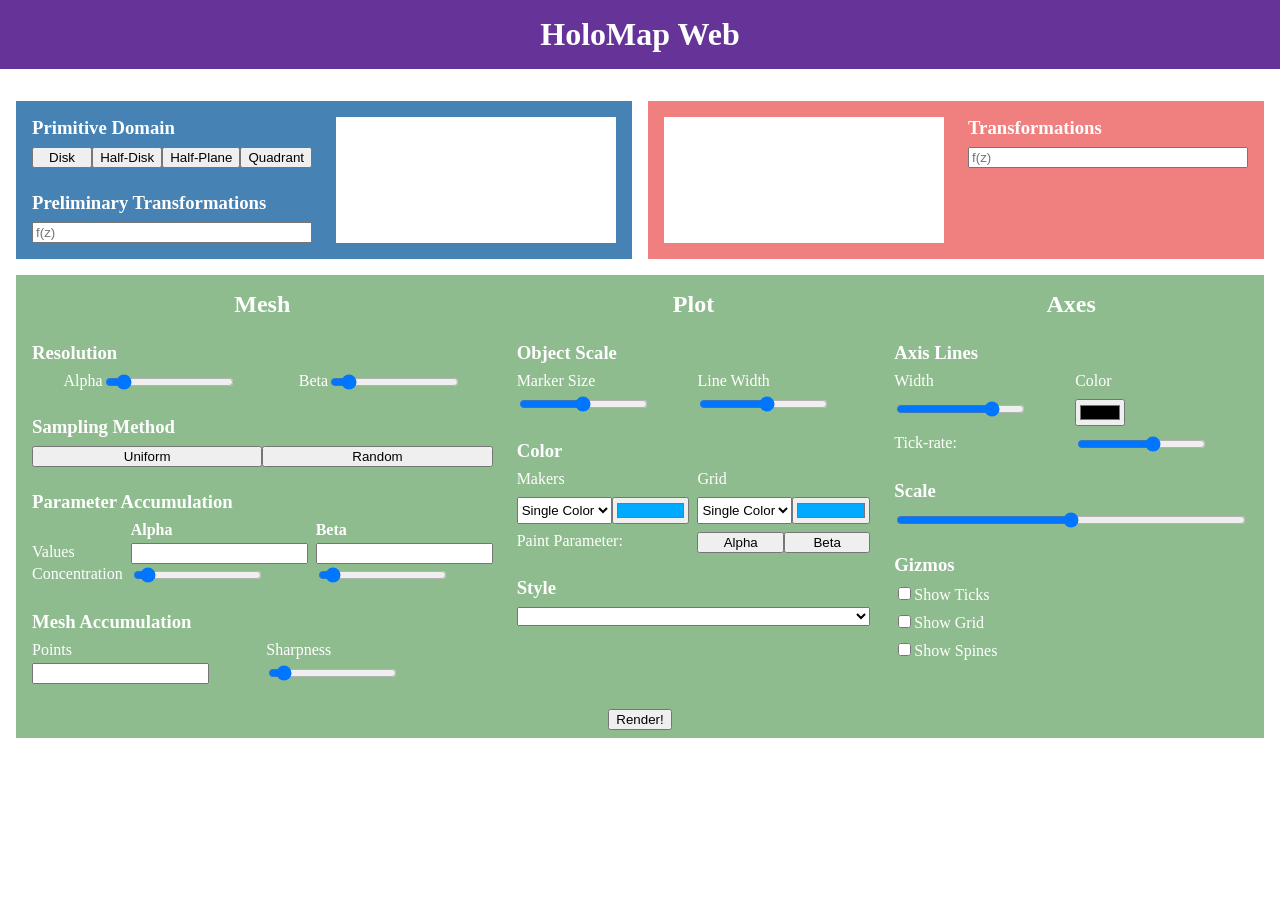
==== web/index.html @ cc420641 "Holomap Web Full functionality suite" ====
<!DOCTYPE html>
<html lang="en">

<head>
<meta charset="UTF-8">
<meta name="viewport" content="width=device-width, initial-scale=1.0, maximum-scale=1.0, user-scalable=no">

<link rel="stylesheet" href="style/main.css">
<link rel="stylesheet" href="style/grids.css">
<link rel="stylesheet" href="style/pydantic.css">


<!-- <link rel="stylesheet" href="style/input.css"> -->

<link rel="stylesheet" href="https://pyscript.net/releases/2026.3.1/core.css" />
<script type="module" src="https://pyscript.net/releases/2026.3.1/core.js"></script>

<title>HoloMap Web</title>
</head>
<body>

<!-- Header -->
<header ><h1>HoloMap Web</h1></header>
<div class="HM-grid">
  <div class="HM-input-container" >
    <div class="HM-controls-container">
      <div>
        <h3>Primitive Domain</h3>
        <div class="HM-input_row">
          <input id="disk" type="button" value="Disk" name="primitive_domain" active>
          <input id="half_disk" type="button" value="Half-Disk" name="primitive_domain">
          <input id="half_plane" type="button" value="Half-Plane" name="primitive_domain">
          <input id="quadrant" type="button"  value="Quadrant" name="primitive_domain">
        </div>
      </div>
      <div>
        <h3>Preliminary Transformations</h3>
        <div class="HM-growing_text_area-container">
          <input type="text" placeholder="f(z)">
        </div>
      </div>
    </div>
    <div class="HM-plot_display"></div>
  </div>
  <div class="HM-output-container" >
    <div class="HM-plot_display"></div>
    <div class="HM-controls-container">
      <div>
        <h3>Transformations</h3>
        <div class="HM-growing_text_area-container">
          <input type="text" placeholder="f(z)">
        </div>
      </div>
    </div>
  </div>


  <!-- Configurations -->
  <div class="HM-config-container">
    <div>
      <div class="HM-controls-container">
        <h2>Mesh</h2>

        <div>
          <h3>Resolution</h3>
          <div class="HM-input_row">
            <div class="HM-input_row">
              <label for="alpha_res">Alpha</label>
              <input id="alpha_res" type="range" min="4" max="128" value="16" step="2" name="alpha_resolution">
            </div>
            <div class="HM-input_row">
              <label for="beta_res">Beta</label>
              <input id="beta_res" type="range" min="4" max="128" value="16" step="2" name="beta_resolution">
            </div>
          </div>
        </div>

        <div>
          <h3>Sampling Method</h3>
          <div class="HM-input_row">
            <input id="linear_sampling" type="button" value="Uniform" name="sampling_method" active>
            <input id="random_sampling" type="button" value="Random" name="sampling_method">
          </div>
        </div>

        <div>
          <h3>Parameter Accumulation</h3>
          <div class="HM-3-col-grid HM-3-row-grid">
            <div></div><div><h4>Alpha</h4></div><div><h4>Beta</h4></div>
            <div>Values</div><div><input id="alpha_accumulation" type="text"></div><div><input id="beta_accumulation" type="text"></div>
            <div>Concentration</div><div><input id="alpha_concentration" type="range" min="1" max="16" value="2" step="0.5"></div><div><input id="beta_concentration" type="range" min="1" max="16" value="2" step="0.5"></div>
          </div>
        </div>

        <div>
          <h3>Mesh Accumulation</h3>
          <div class="HM-2-col-grid HM-2-row-grid">
            <div>Points</div><div>Sharpness</div>
            <div><input id="mesh_accumulation_points" type="text"></div><div><input id="mesh_accumulation_sharpness" type="range" min="1" max="16" value="2" step="0.5"></div>
          </div>
        </div>
      </div>



      <div class="HM-controls-container">
        <h2>Plot</h2>

        <div>
          <h3>Object Scale</h3>
          <div class="HM-2-col-grid HM-2-row-grid">
            <div>Marker Size</div><div>Line Width</div>
            <div><input id="markersize" type="range" min="-3" max="3" value="0" step="0.25"></div><div><input id="linewidth" type="range" min="-8" max="1" value="-3.322" step="0.25"></div>
          </div>
        </div>

        <div>
          <h3>Color</h3>
          <div class="HM-2-col-grid HM-2-row-grid">
            <div>Makers</div><div>Grid</div>
            <div class="HM-input_row">
            <select id="marker_color_mode" value="single">
              <option value="single">Single Color</option>
              <option value="multi">Multicolor</option>
            </select>
            <input id="marker_color" type="color" value="#00aaff">
            <select id="marker_colormap" style="display:none;" value="hsv"></select>
            </div>
            <div class="HM-input_row">
            <select id="grid_color_mode" value="single">
              <option value="single">Single Color</option>
              <option value="multi">Multicolor</option>
            </select>
            <input id="grid_color" type="color" value="#00aaff">
            <select id="grid_colormap" style="display:none;" value="hsv"></select>
          </div>
          </div>
          <div class="HM-2-col-grid">
            <div>Paint Parameter:</div><div class="HM-input_row"><input id="paintparameter_alpha" type="button" value="Alpha" name="paint_parameter"><input id="paintparameter_beta" type="button" value="Beta" name="paint_parameter" active></div>
          </div>
        </div>

        <div>
          <h3>Style</h3>
            <select name="plot_style" id="plotstyle">
            </select>
        </div>

      </div>



      <div class="HM-controls-container">
        <h2>Axes</h2>
        <div>
          <h3>Axis Lines</h3>
          <div class="HM-2-col-grid HM-2-row-grid">
            <div>Width</div><div>Color</div>
            <div><input id="axis_linewdith" type="range" min="-8" max="1" value="-1" step="0.25"></div><div class="HM-input-row"><input id="axis_color" type="color" value="#000000"></div>
          </div>
          <div class="HM-2-col-grid">
            <div>Tick-rate:</div><div><input id="axis_tickrate" type="range" min="-3" max="2" value="0" step="1"></div>
          </div>
        </div>

        <div>
          <h3>Scale</h3>
          <input id="axis_scale" type="range" min="-2" max="2" value="0" step="0.25">
        </div>

        <div>
          <h3>Gizmos</h3>
          <div><input type="checkbox" id="show_ticks"><label for="show_ticks">Show Ticks</label></div>
          <div><input type="checkbox" id="show_grid"><label for="show_grid">Show Grid</label></div>
          <div><input type="checkbox" id="show_spines"><label for="show_spines">Show Spines</label></div>
        </div>
      </div>


    </div>

    <div>
      <input id="render_plot" type="button" value="Render!">
    </div>

  </div>
</div>


<script type="py" src="/pyscript/main.py" config="/pyscript/config.json"></script>
</body>
</html>
---- web/style/main.css ----
body { margin: 0;}
h1, h2, h3, h4, h5, h6 {margin: 0;}

h1, h2 {
  text-align: center;
}

header {
  color: white;
  background-color:  RebeccaPurple;

  margin: 0;
  padding: 16px;
}

.HM-grid {
  display: grid;
  align-content: center;
  justify-content: center;

  grid-template-columns: 1fr 1fr;

  grid-column-gap: 16px;
  grid-row-gap: 16px;

.HM-config-container
  min-height: 800px;
  margin: 0;
  padding: 32px 16px;
}


.HM-input-container, .HM-output-container, .HM-config-container > div { /* Grid pannels */
  color: white;

  display: flex;
  flex-direction: row;
  column-gap: 8px;

  align-items: stretch;
  justify-content: center;

  padding: 8px;
}

.HM-input-container > div, .HM-output-container > div, .HM-config-container > div > div { /* Pannel sections */
  flex-basis: 100%;
}

.HM-input-container {
  background-color: SteelBlue;
}

.HM-output-container {
  background-color: LightCoral;
}

.HM-config-container {
  background-color: DarkSeaGreen;

  grid-column-start: 1;
  grid-column-end: 3;

  display: flex;
  flex-direction: column;
}

.HM-controls-container {
  display: flex;
  flex-direction: column;

  row-gap: 24px;

  padding: 8px;
}

.HM-controls-container > div {
      display: flex;
    flex-direction: column;

    row-gap: 8px;
}

.HM-plot_display {
  margin: 8px;
  background-color: white;
}

.HM-input_row {
  display: flex;
  flex-direction: row;
  justify-content: space-around;
}

.HM-input_row > input {
  flex-basis: 100%;
}


.HM-growing_text_area-container {
  display: flex;
  flex-direction: column;

  overflow: scroll;
}
---- web/style/grids.css ----
.HM-3-col-grid {
  display: grid;
  align-content: center;
  justify-content: center;

  grid-template-columns: 1fr 1fr 1fr;
  grid-column-gap: 8px;

}

.HM-3-row-grid {
  display: grid;
  align-content: center;
  justify-content: center;

  grid-template-rows: 1fr 1fr 1fr;
}

.HM-2-col-grid {
  display: grid;
  align-content: center;
  justify-content: center;

  grid-template-columns: 1fr 1fr;
  grid-column-gap: 8px;

}

.HM-2-row-grid {
  display: grid;
  align-content: center;
  justify-content: center;

  grid-template-rows: 1fr 1fr;
}
---- web/style/pydantic.css ----
.py-error {
  display: none !important;
}
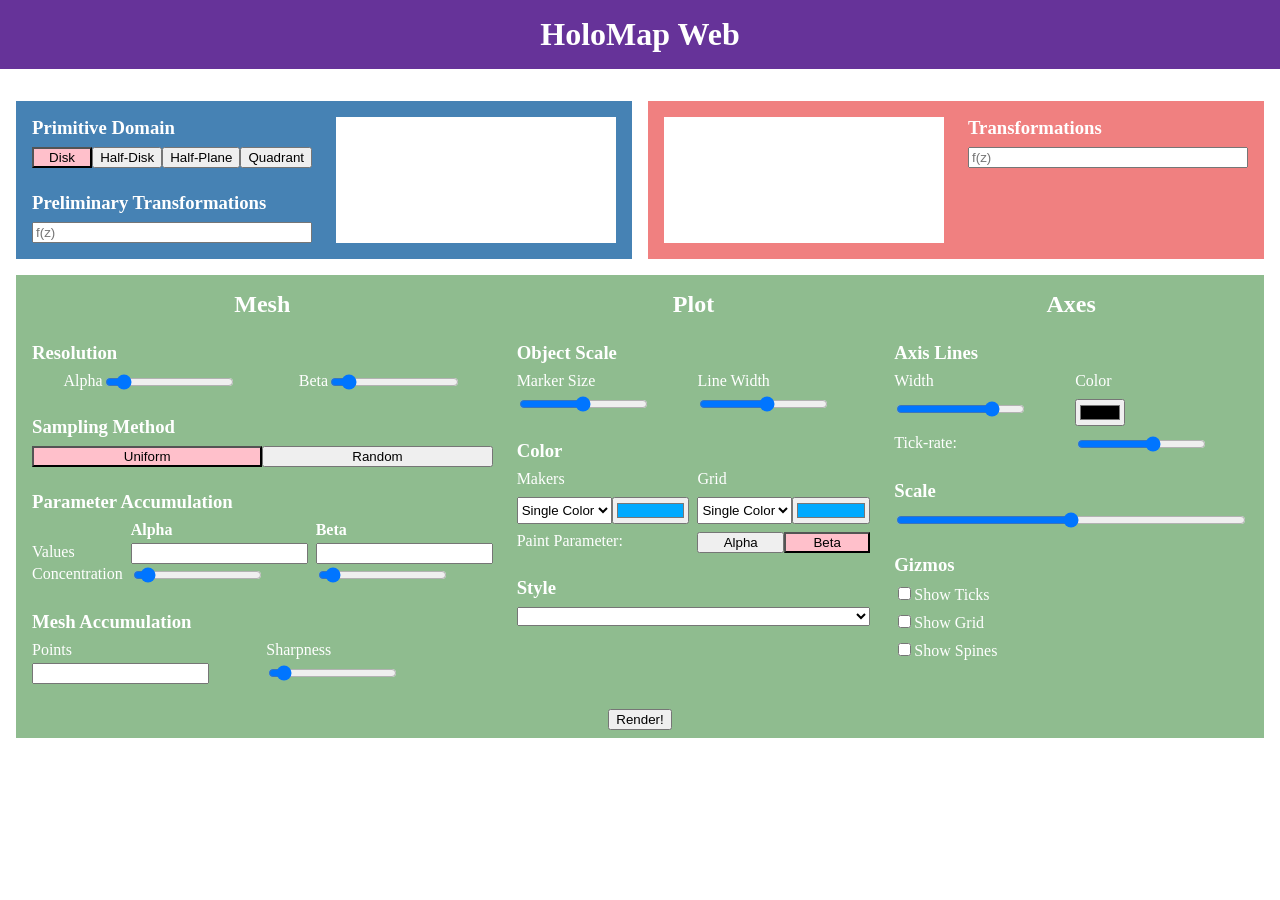
==== commit 30d4049c: "Added selected button and wrong transformation field indicators. Expanded allowed transformation exp" ====
--- a/web/index.html
+++ b/web/index.html
@@ -7,6 +7,7 @@
 
 <link rel="stylesheet" href="style/main.css">
 <link rel="stylesheet" href="style/grids.css">
+<link rel="stylesheet" href="style/controls.css">
 <link rel="stylesheet" href="style/pydantic.css">
 
 
@@ -27,7 +28,7 @@
       <div>
         <h3>Primitive Domain</h3>
         <div class="HM-input_row">
-          <input id="disk" type="button" value="Disk" name="primitive_domain" active>
+          <input id="disk" type="button" value="Disk" name="primitive_domain" class="button_selected">
           <input id="half_disk" type="button" value="Half-Disk" name="primitive_domain">
           <input id="half_plane" type="button" value="Half-Plane" name="primitive_domain">
           <input id="quadrant" type="button"  value="Quadrant" name="primitive_domain">
@@ -78,7 +79,7 @@
         <div>
           <h3>Sampling Method</h3>
           <div class="HM-input_row">
-            <input id="linear_sampling" type="button" value="Uniform" name="sampling_method" active>
+            <input id="linear_sampling" type="button" value="Uniform" name="sampling_method" class="button_selected">
             <input id="random_sampling" type="button" value="Random" name="sampling_method">
           </div>
         </div>
@@ -136,7 +137,7 @@
           </div>
           </div>
           <div class="HM-2-col-grid">
-            <div>Paint Parameter:</div><div class="HM-input_row"><input id="paintparameter_alpha" type="button" value="Alpha" name="paint_parameter"><input id="paintparameter_beta" type="button" value="Beta" name="paint_parameter" active></div>
+            <div>Paint Parameter:</div><div class="HM-input_row"><input id="paintparameter_alpha" type="button" value="Alpha" name="paint_parameter"><input id="paintparameter_beta" type="button" value="Beta" name="paint_parameter" class="button_selected"></div>
           </div>
         </div>
 
@@ -187,6 +188,6 @@
 </div>
 
 
-<script type="py" src="/pyscript/main.py" config="/pyscript/config.json"></script>
+<script type="py" src="pyscript/main.py" config="pyscript/config.json"></script>
 </body>
 </html>
--- a/web/style/main.css
+++ b/web/style/main.css
@@ -13,21 +13,6 @@
   padding: 16px;
 }
 
-.HM-grid {
-  display: grid;
-  align-content: center;
-  justify-content: center;
-
-  grid-template-columns: 1fr 1fr;
-
-  grid-column-gap: 16px;
-  grid-row-gap: 16px;
-
-.HM-config-container
-  min-height: 800px;
-  margin: 0;
-  padding: 32px 16px;
-}
 
 
 .HM-input-container, .HM-output-container, .HM-config-container > div { /* Grid pannels */
@@ -75,7 +60,7 @@
 }
 
 .HM-controls-container > div {
-      display: flex;
+    display: flex;
     flex-direction: column;
 
     row-gap: 8px;
@@ -86,15 +71,6 @@
   background-color: white;
 }
 
-.HM-input_row {
-  display: flex;
-  flex-direction: row;
-  justify-content: space-around;
-}
-
-.HM-input_row > input {
-  flex-basis: 100%;
-}
 
 
 .HM-growing_text_area-container {
--- a/web/style/grids.css
+++ b/web/style/grids.css
@@ -1,3 +1,16 @@
+.HM-grid {
+  display: grid;
+  align-content: center;
+  justify-content: center;
+
+  grid-template-columns: 1fr 1fr;
+
+  grid-column-gap: 16px;
+  grid-row-gap: 16px;
+
+  padding: 32px 16px;
+}
+
 .HM-3-col-grid {
   display: grid;
   align-content: center;
@@ -33,3 +46,13 @@
 
   grid-template-rows: 1fr 1fr;
 }
+
+.HM-input_row {
+  display: flex;
+  flex-direction: row;
+  justify-content: space-around;
+}
+
+.HM-input_row > input {
+  flex-basis: 100%;
+}
--- a/web/style/controls.css
+++ b/web/style/controls.css
@@ -0,0 +1,8 @@
+.button_selected {
+    background-color: pink;
+}
+
+.wrong_field {
+    background-color: red;
+    color: white;
+}
